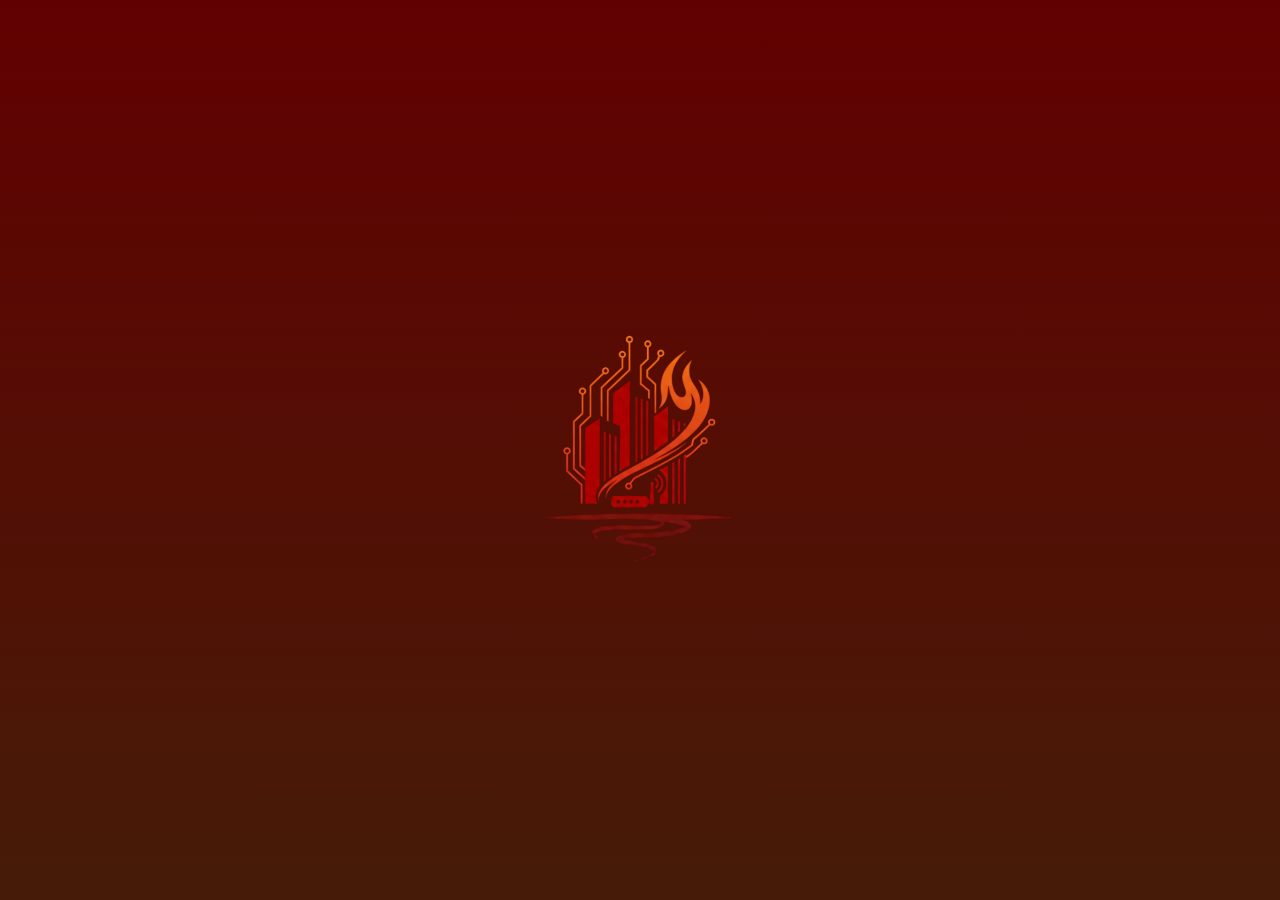
==== index.html @ 0eb2cc3e "Original GABB" ====
<!DOCTYPE html>
<html lang="en">
<head>
    <meta charset="UTF-8">
    <meta http-equiv="refresh" content="2;url=dashboard.html">
    <title>F.L.A.M.E.S. | Loading</title>
    <link rel="stylesheet" href="static/indexloading.css">
</head>


<body style="background-color: #1a0f0d; margin: 0; overflow: hidden;">

    <div id="loading-screen">
            <h1 id="loading-flames-icon">
                <img src = "icons/logo.png" alt = "Frames" width = "260" height="255" class="glow-effect">
            </h1>
    </div>

</body>
</html>
---- static/indexloading.css ----
#loading-screen {
    height: 100vh;
    width: 100vw;
    display: flex;
    justify-content: center;
    align-items: center;
    background: linear-gradient(to bottom, #620000fe, #89300064);
}
#loading-flames-icon{
    text-align: center;
}



.glow-effect {
    animation: fire-glow 2s ease-in-out infinite;
}
@keyframes fire-glow {
    0%, 100% { filter: drop-shadow(0 0 1.5px #eb5600); }
    50% { filter: drop-shadow(0 0 5px #000000); }
}
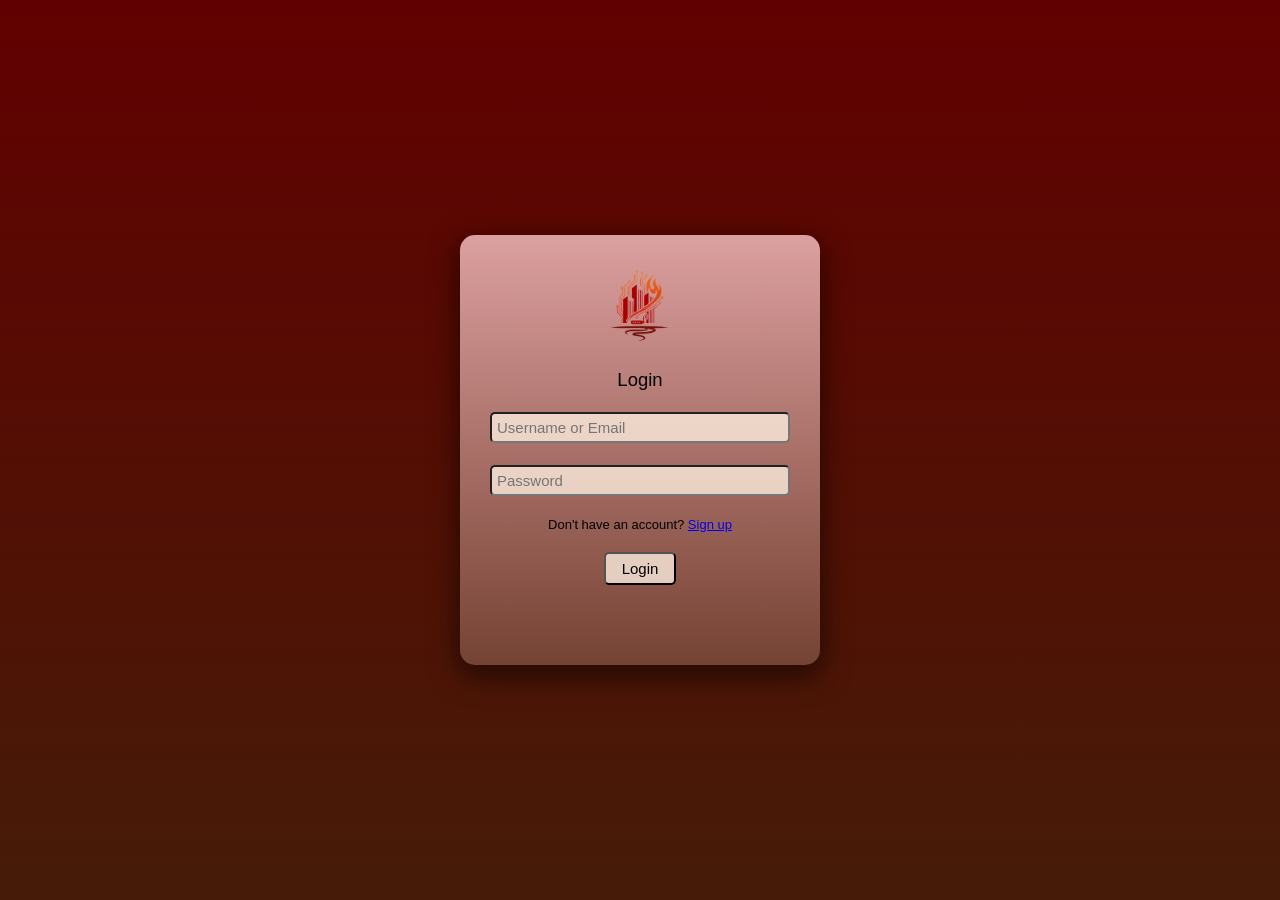
==== commit b82dc648: "login-logout" ====
--- a/index.html
+++ b/index.html
@@ -1,22 +1,16 @@
 <!DOCTYPE html>
-<html lang="en">
+<html>
 <head>
-    <meta charset="UTF-8">
-    <meta http-equiv="refresh" content="2;url=dashboard.html">
-    <title>F.L.A.M.E.S. | Loading</title>
-    <link rel="stylesheet" href="static/indexloading.css">
+  <meta charset="UTF-8">
+  <title>F.L.A.M.E.S.</title>
 </head>
-
-
-<body style="background-color: #1a0f0d; margin: 0; overflow: hidden;">
-
-    <div id="loading-screen">
-            <h1 id="loading-flames-icon">
-                <img src = "icons/logo.png" alt = "Frames" width = "260" height="255" class="glow-effect">
-            </h1>
-    </div>
-
+<body>
+  <script>
+    if (localStorage.getItem("isLoggedIn") === "true") {
+      window.location.href = "dashboard.html";
+    } else {
+      window.location.href = "login.html";
+    }
+  </script>
 </body>
 </html>
-
-
